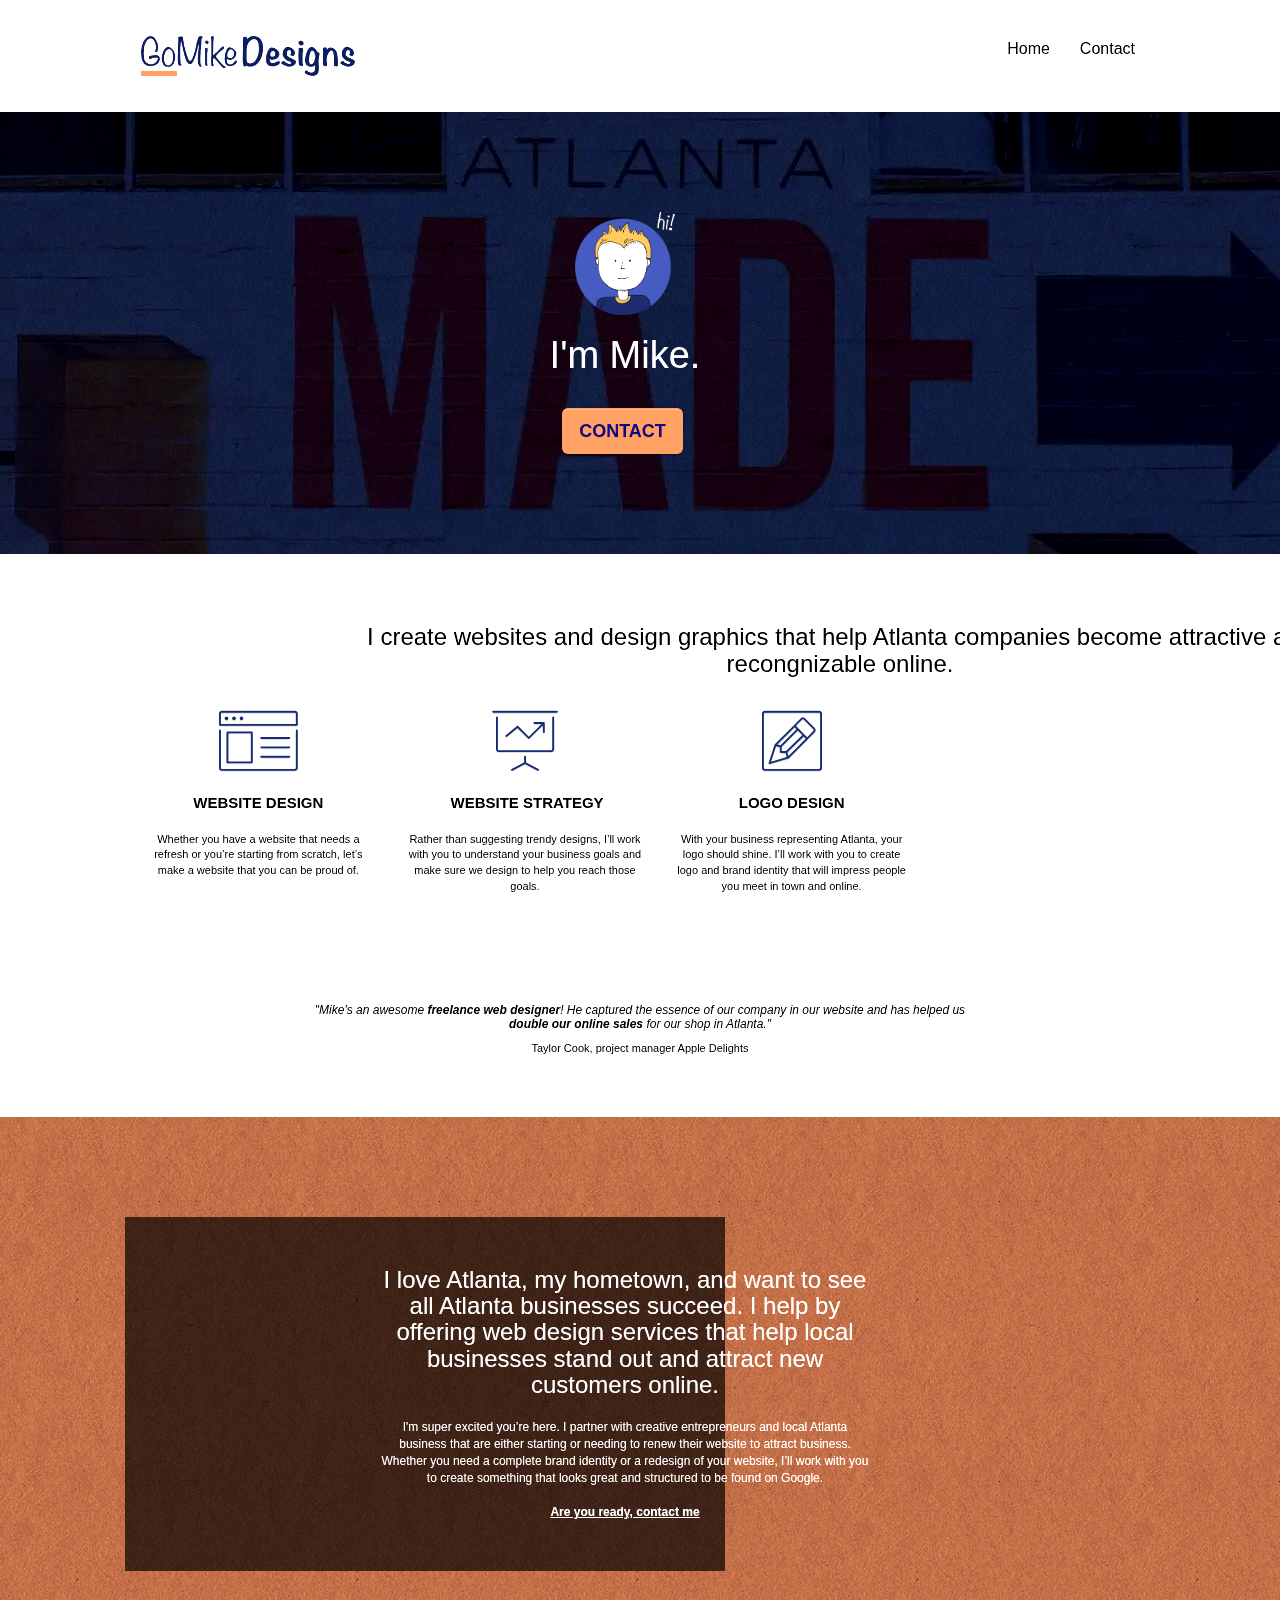
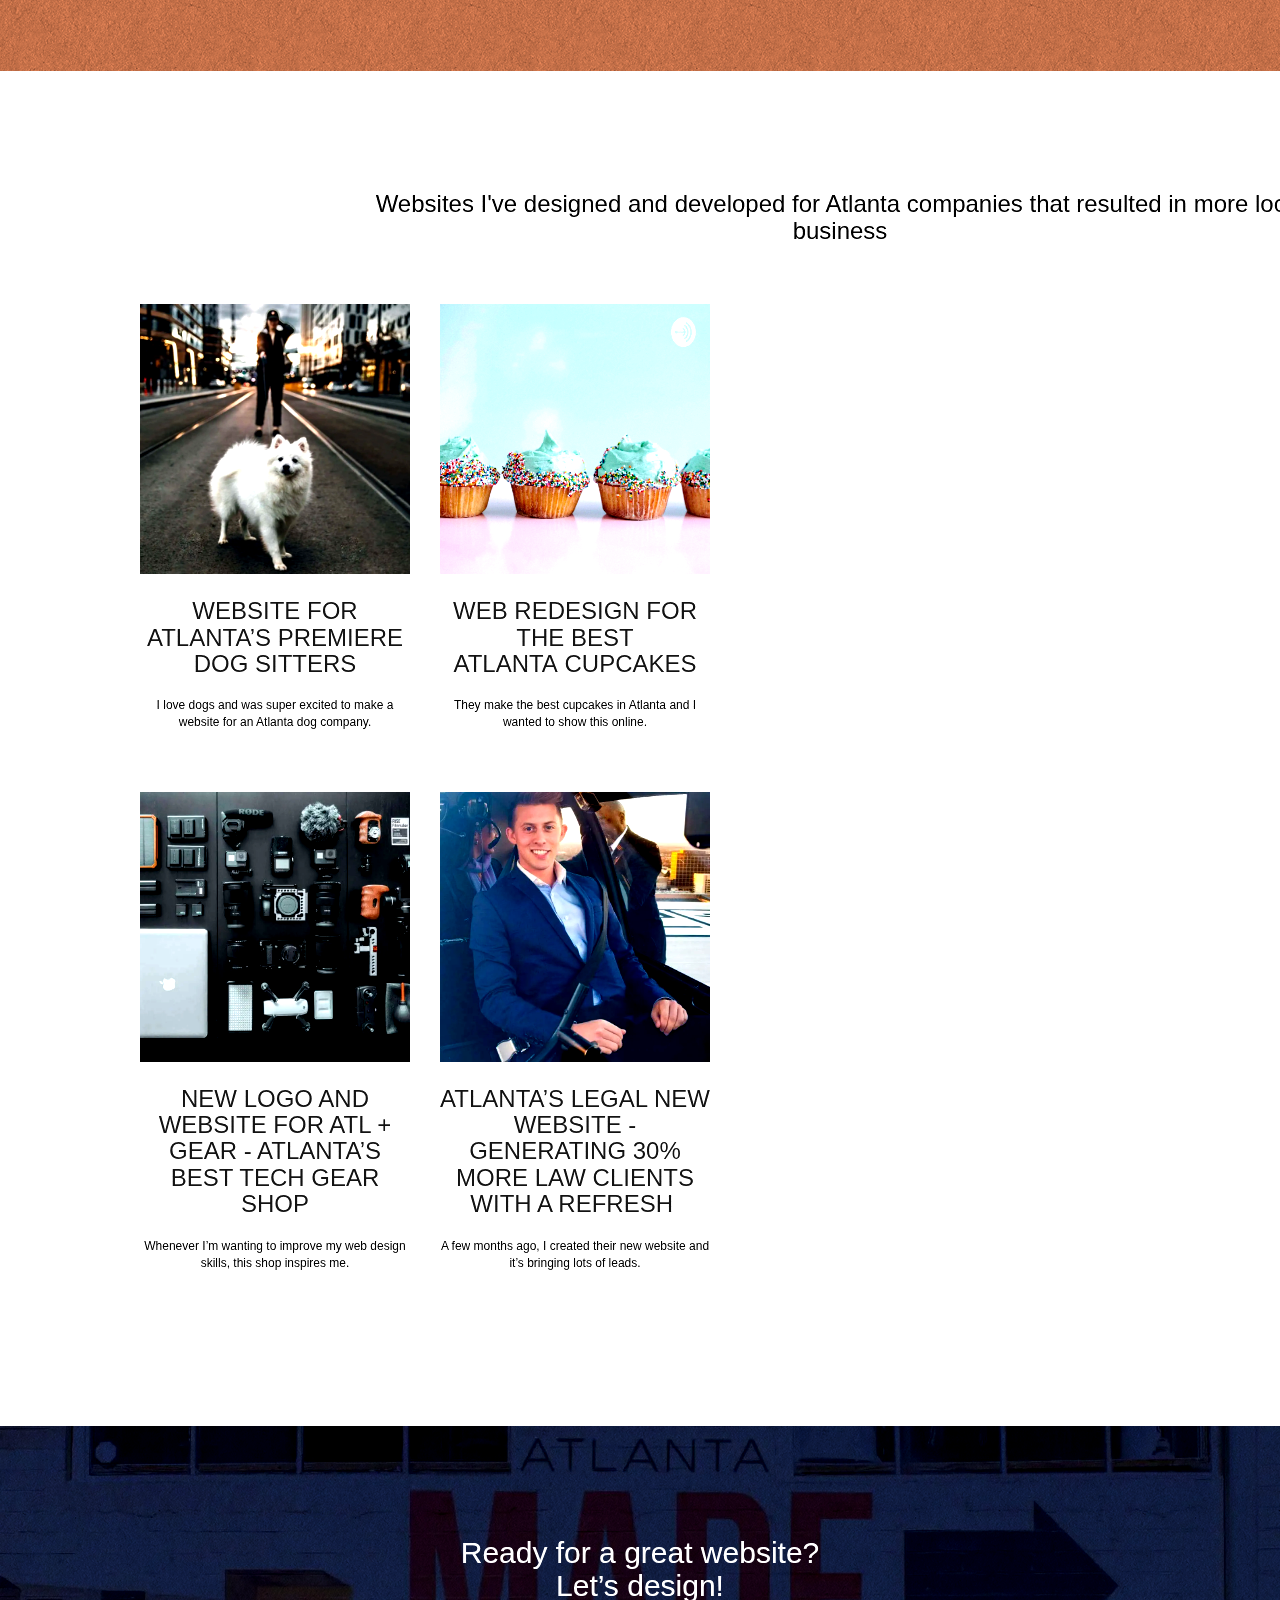
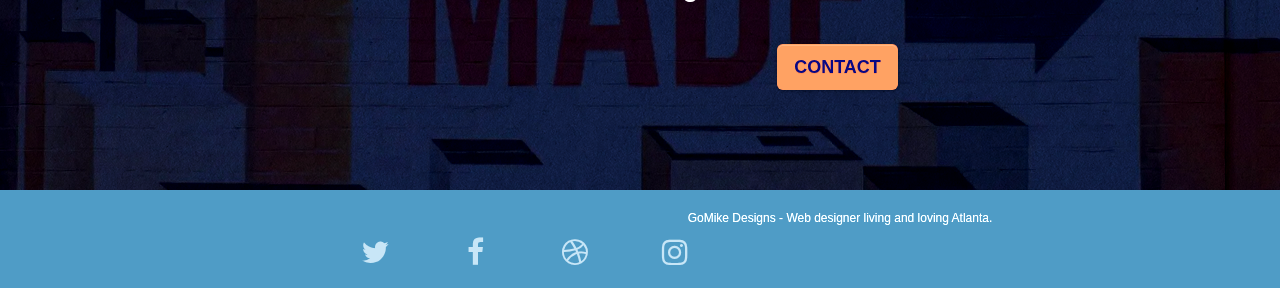
==== index.html @ 5084da19 "90%" ====
<!doctype html>
<html lang="en">
	<head>
		<meta charset="utf-8">
		<meta name="keywords" content="Mike Web Design">
		<meta name="description" content="I'm Harold and your should hire me to build your website">
		<meta name="viewport" content="width=device-width, initial-scale=1.0, viewport-fit=cover">
		<link rel="shortcut icon" type="image/png" href="favicon.jpg">
		
		<link rel="stylesheet" type="text/css" href="./css/bootstrap.css">
		<link rel="stylesheet" type="text/css" href="style.css">
		<link rel="stylesheet" type="text/css" href="./css/font-awesome.css">
		<link rel="stylesheet" type="text/css" href="./css/et-line.css">

    <title>Best websites and design graphics to help companies become attractive and recongnizable online</title>

    
<!-- Analytics -->
 
<!-- Analytics END -->
    
</head>
<body>
<!-- Main container -->
<div class="page-container">
	<main role="main" aria-label="main">
    
<!-- bloc-0 -->
<div class="bloc bgc-white l-bloc " id="bloc-0" role="navigation" aria-label="main-navigation">
	<div class="container bloc-sm">
		<nav class="navbar row">
			<div class="navbar-header">
					<div class="keywords" style="color:#cccccc;font-size:12px;filter: contrast(1.75);">web agency atlanta, web strategy, web design, logo, website, web, internet, logo design</div>
				<a class="navbar-brand" href="index.html"><img src="img/atlanta web design logo.webp" alt="logo, seo, google, website, internet, web design, design agency" height="40" /></a>
					<div class="keywords" style="color:#cccccc;font-size:12px; filter: contrast(1.75);">web agency atlanta, web strategy, web design, logo, website, web, internet, logo design</div>

				<button id="nav-toggle" type="button" class="ui-navbar-toggle navbar-toggle" data-toggle="collapse" data-target=".navbar-1" aria-label="side-bars-navigation" role="navigation">
					<span class="sr-only">Toggle navigation</span><span class="icon-bar"></span><span class="icon-bar"></span><span class="icon-bar"></span>
				</button>
			</div>
			<div class="collapse navbar-collapse navbar-1 special-dropdown-nav" role="navigation" aria-label="navigation">
				<ul class="site-navigation nav navbar-nav">
					<li>
						<a href="index.html">Home</a>
					</li>
					<li>
					</li>
					<li>
						<a href="page2.html">Contact</a>
					</li>
				</ul>
			</div>
		</nav>
	</div>
</div>
<!-- bloc-0 END -->

<!-- bloc-1-hero -->
<div class="bloc bgc-dark-slate-blue bg-atlanta-20made-20sign d-bloc bg-t-edge bloc-bg-texture texture-paper b-parallax" id="bloc-1-hero">
	<div class="container bloc-lg">
		<div class="row tight-width-whitespace">
			<div class="col-sm-12">
				<img src="img/atlanta web designer mike.webp" class="center-block image-resize-mode" width="100" alt="atlanta web designer mike,seo, google, website, internet, web design, design agency" />
				<h1 class="text-center hero-bloc-text tc-white ">
					I'm Mike.
				</h1>
				<div class="text-center">
					<a href="page2.html" class="btn btn-lg btn-clean btn-rd cta-hero btn-atomic-tangerine" id="cta-hero"><strong>Contact</strong></a>
				</div>
			</div>
		</div>
	</div>
</div>
<!-- bloc-1-hero END -->

<!-- bloc-2-services -->
<div class="bloc bgc-white l-bloc" id="bloc-2-services">
	<div class="container bloc-md">
		<div class="row">
			<div class="col-sm-12 text-center">
				<h2>I create websites and design graphics that help Atlanta companies become attractive and recongnizable online.</h2>
			</div>
		</div>
		<div class="row voffset-lg med-width-whitespace">
			<div class="col-sm-4">
				<div class="text-center">
					<span class="et-icon-browser sm-shadow icon-dark-slate-blue icons icon-lg"></span>
				</div>
				<h2 class="mg-md text-center service-header">
					Website Design
				</h2>
				<p class="text-center ">
					Whether you have a website that needs a refresh or you&rsquo;re starting from scratch, let&rsquo;s make a website that you can be proud of.
				</p>
			</div>
			<div class="col-sm-4">
				<div class="text-center">
					<span class="et-icon-presentation sm-shadow icon-dark-slate-blue icons icon-lg"></span>
				</div>
				<h2 class="mg-md text-center service-header">
					&nbsp;Website Strategy
				</h2>
				<p class="text-center ">
					Rather than suggesting trendy designs, I&rsquo;ll work with you to understand your business goals and make sure we design to help you reach those goals.<br>
				</p>
			</div>
			<div class="col-sm-4">
				<div class="text-center">
					<span class="et-icon-edit sm-shadow icon-dark-slate-blue icons icon-lg"></span>
				</div>
				<h2 class="mg-md text-center service-header">
					Logo Design
				</h2>
				<p class="text-center ">
					With your business representing Atlanta, your logo should shine. I&rsquo;ll work with you to create logo and brand identity that will impress people you meet in town and online.
				</p>
			</div>
		</div>
		<div class="row voffset-lg voffset">
			<div class="col-xs-12 col-md-8 col-md-offset-2 text-center">
				<h2><em>"Mike's an awesome <strong>freelance web designer</strong>! He captured the essence of our company in our website and has helped us <strong>double our online sales</strong> for our shop in Atlanta."</em></h2>
				<p>Taylor Cook, project manager Apple Delights</p>
				
			</div>
		</div>
	</div>
</div>
<!-- bloc-2-services END -->

<!-- bloc-3-what-i-do -->
<div class="bloc tc-white bgc-atomic-tangerine bloc-bg-texture texture-paper b-parallax bg-atlanta-20made-20sign-20orange d-bloc" id="bloc-3-what-i-do">
	<div class="container bloc-lg">
		<div class="row tight-width-whitespace black-background">
			<div class="col-sm-12">
				<h2 class="mg-md text-center tc-white">
					I love Atlanta, my hometown, and want to see all Atlanta businesses succeed. I help by offering web design services that help local businesses stand out and attract new customers online.<br>
				</h2>
				<p class="text-center white">
					I'm super excited you&rsquo;re here. I partner with creative entrepreneurs and local Atlanta business that are either starting or needing to renew their website to attract business. Whether you need a complete brand identity or a redesign of your website, I&rsquo;ll work with you to create something that looks great and structured to be found on Google.<br><br><a class="ltc-white bold-link" href="page2.html">Are you ready, contact me</a><br>
				</p>
			</div>
		</div>
	</div>
</div>
<!-- bloc-3-what-i-do END -->

<!-- bloc-4-portfolio -->
<div class="bloc bgc-white bg-lines-h2-bg bg-repeat l-bloc" id="bloc-4-portfolio">
	<div class="container bloc-lg">
		<div class="row">
			<div class="col-sm-12 text-center">
								<h2>Websites I've designed and developed for Atlanta companies that resulted in more local business</h2>

			</div>
		</div>
		<div class="row tight-width-whitespace portfolio-row">
			<div class="col-sm-6">
				<a href="#" data-lightbox="img/11.jpg" data-gallery-id="gallery-1" data-caption="Website for Atlanta's Premiere dog salon" data-frame="snapshot-lb"><img src="img/11.webp" class="img-responsive portfolio-thumb" alt="premiere Dog Sitters"/></a>
				<h3 class="mg-md text-center">
					Website for Atlanta&rsquo;s premiere Dog Sitters
				</h3>
				<p class="text-center">
					I love dogs and was super excited to make a website for an Atlanta dog company.
				</p>
			</div>
			<div class="col-sm-6">
				<a href="#" data-lightbox="img/2.jpg" data-gallery-id="gallery-1" data-caption="web redesign for the best cupcakes in Atlanta" data-frame="snapshot-lb"><img src="img/2.webp" class="img-responsive portfolio-thumb" alt="best cupcakes in Atlanta"/></a>
				<h3 class="mg-md text-center">
					Web redesign for the best Atlanta&nbsp;cupcakes
				</h3>
				<p class="text-center">
					They make the best cupcakes in Atlanta and I wanted to show this online.
				</p>
			</div>
		</div>
		<div class="row tight-width-whitespace portfolio-row">
			<div class="col-sm-6">
				<a href="#" data-lightbox="img/3.bmp" data-gallery-id="gallery-1" data-caption="New logo and website for Atlanta's best tech gear shop" data-frame="snapshot-lb"><img src="img/3.webp" class="img-responsive portfolio-thumb" alt="best tech gear shop" /></a>
				<h3 class="mg-md text-center">
					New logo and website for Atl + Gear - Atlanta&rsquo;s best tech gear shop
				</h3>
				<p class="text-center">
					Whenever I&rsquo;m wanting to improve my web design skills, this shop inspires me.
				</p>
			</div>
			<div class="col-sm-6">
				<a href="#" data-lightbox="img/4.bmp" data-gallery-id="gallery-1" data-caption="Atlanta's legal website generates 30% more clients after web redesign" data-frame="snapshot-lb"><img src="img/4.webp" class="img-responsive portfolio-thumb" alt="Atlanta's legal website" /></a>
				<h3 class="mg-md text-center">
					Atlanta&rsquo;s legal new website - Generating 30% more law clients with a refresh&nbsp;
				</h3>
				<p class="text-center">
					A few months ago, I created their new website and it&rsquo;s bringing lots of leads.
				</p>
			</div>
		</div>
	</div>
</div>
<!-- bloc-4-portfolio END -->

<!-- bloc-5-cta -->
<div class="bloc bgc-dark-slate-blue bg-atlanta-20made-20sign d-bloc bloc-bg-texture texture-paper" id="bloc-5-cta">
	<div class="container bloc-lg">
		<div class="row">
			<h2 class="mg-md text-center tc-white">
				Ready for a great website? <br>Let&rsquo;s design!
			</h2>
			<div class="col-sm-12 text-center" role="complementary" arial-label="contact">
				<a href="page2.html" class="btn btn-atomic-tangerine btn-clean btn-rd btn-lg cta-hero"><strong>Contact</strong></a>
			</div>
		</div>
	</div>
</div>
</main>
<!-- bloc-5-cta END -->

<!-- Footer - bloc-8 -->
<div class="bloc bgc-dark-slate-blue d-bloc" id="bloc-8">
	<div class="container bloc-sm">
		<div class="row" aria-label="footer Directories">
			<div class="col-sm-12">
				<p class="text-center white">
					GoMike Designs - Web designer living and loving Atlanta.<br>
				</p>
				<nav class="row row-no-gutters social" aria-label="social networking">
					<div class="col-sm-3">
						<div class="text-center">
							<a class="social" href="index.html"><span class="fa fa-twitter icon-md"></span></a>
						</div>
					</div>
					<div class="col-sm-3">
						<div class="text-center">
							<a class="social" href="index.html"><span class="fa fa-facebook icon-md"></span></a>
						</div>
					</div>
					<div class="col-sm-3">
						<div class="text-center">
							<a class="social" href="index.html"><span class="fa fa-dribbble icon-md"></span></a>
						</div>
					</div>
					<div class="col-sm-3">
						<div class="text-center">
							<a class="social" href="index.html"><span class="fa fa-instagram icon-md"></span></a>
						</div>
					</div>

					<div class="keywords" style="color:#364577;">web agency atlanta, web strategy, web design, logo, website, web, internet, logo design</div>

				</nav>
					
			</div>
		</div>
	</div>
</div>
<!-- Footer - bloc-8 END -->

</div>
<!-- Main container END -->
<script src=”http://ajax.googleapis.com/ajax/libs/jquery/1.9.1/jquery.min.js"></script>
<link rel="stylesheet" href="https://maxcdn.bootstrapcdn.com/bootstrap/3.3.7/css/bootstrap.min.css" integrity="sha384-BVYiiSIFeK1dGmJRAkycuHAHRg32OmUcww7on3RYdg4Va+PmSTsz/K68vbdEjh4u" crossorigin="anonymous">
<script src="./js/blocs.js"></script>
<script src="./js/jquery.touchSwipe.js"></script>
<script src="./js/gmaps.js"></script>   

</body>
</html>
---- style.css ----
body {
    margin: 0;
    padding: 0;
    background: #FFF;
    overflow-x: hidden;
    -webkit-font-smoothing: antialiased;
    -moz-osx-font-smoothing: grayscale;
}

a,
button {
    transition: all .3s ease-in-out;
    outline: none!important;
}

a:hover {
    text-decoration: none;
    cursor: pointer;
}

#page-loading-blocs-notifaction {
    position: fixed;
    top: 0;
    bottom: 0;
    width: 100%;
    z-index: 100000;
    background: #FFFFFF url("img/pageload-spinner.gif") no-repeat center center;
}

.keywords{
    display: none;
}

.links_footer li{
color: white;
}

.bloc {
    width: 100%;
    clear: both;
    background: 50% 50% no-repeat;
    padding: 0 50px;
    -webkit-background-size: cover;
    -moz-background-size: cover;
    -o-background-size: cover;
    background-size: cover;
    position: relative;
}

.bloc .container {
    padding-left: 0;
    padding-right: 0;
}

.bloc-lg {
    padding: 100px 50px;
}

.bloc-md {
    padding: 50px;
}

.bloc-sm {
    padding: 20px 50px;
}

.bg-center,
.bg-l-edge,
.bg-r-edge,
.bg-t-edge,
.bg-b-edge,
.bg-tl-edge,
.bg-bl-edge,
.bg-tr-edge,
.bg-br-edge,
.bg-repeat {
    -webkit-background-size: auto!important;
    -moz-background-size: auto!important;
    -o-background-size: auto!important;
    background-size: auto!important;
}

.bg-repeat {
    background: repeat;
}

.bg-t-edge {
    background: top no-repeat;
}

.bloc-bg-texture::before {
    content: "";
    background-size: 2px 2px;
    position: absolute;
    top: 0;
    bottom: 0;
    left: 0;
    right: 0;
}

.texture-paper::before {
    background: url("img/texture-paper.png");
    background-size: 280px 280px;
}

.b-parallax {
    background-attachment: fixed;
}

.d-bloc {
    color: white;
}

.d-bloc button:hover {
    color: rgba(255, 255, 255, .9);
}

.d-bloc .icon-round,
.d-bloc .icon-square,
.d-bloc .icon-rounded,
.d-bloc .icon-semi-rounded-a,
.d-bloc .icon-semi-rounded-b {
    border-color: rgba(255, 255, 255, .9);
}

.d-bloc .divider-h span {
    border-color: rgba(255, 255, 255, .2);
}



.d-bloc .a-btn,
.d-bloc .navbar a,
.d-bloc .navbar-brand,
.d-bloc a .icon-sm,
.d-bloc a .icon-md,
.d-bloc a .icon-lg,
.d-bloc a .icon-xl,
.d-bloc h1 a,
.d-bloc h2 a,
.d-bloc h3 a,
.d-bloc h4 a,
.d-bloc h5 a,
.d-bloc h6 a,
.d-bloc p a {
    color: rgba(255, 255, 255, .6);
}

.d-bloc .a-btn:hover,
.d-bloc .navbar a:hover,
.d-bloc .navbar-brand:hover,
.d-bloc a:hover .icon-sm,
.d-bloc a:hover .icon-md,
.d-bloc a:hover .icon-lg,
.d-bloc a:hover .icon-xl,
.d-bloc h1 a:hover,
.d-bloc h2 a:hover,
.d-bloc h3 a:hover,
.d-bloc h4 a:hover,
.d-bloc h5 a:hover,
.d-bloc h6 a:hover,
.d-bloc p a:hover {
    color: rgba(255, 255, 255, 1);
}

.d-bloc .navbar-toggle .icon-bar {
    background: rgba(255, 255, 255, 1);
}

.d-bloc .btn-wire,
.d-bloc .btn-wire:hover {
    color: rgba(255, 255, 255, 1);
    border-color: rgba(255, 255, 255, 1);
}

.d-bloc .panel {
    color: rgba(0, 0, 0, .5);
}

.d-bloc .panel button:hover {
    color: rgba(0, 0, 0, .7);
}

.d-bloc .panel icon {
    border-color: rgba(0, 0, 0, .7);
}

.d-bloc .panel .divider-h span {
    border-color: rgba(0, 0, 0, .1);
}

.d-bloc .panel .a-btn {
    color: rgba(0, 0, 0, .6);
}

.d-bloc .panel .a-btn:hover {
    color: rgba(0, 0, 0, 1);
}

.d-bloc .panel .btn-wire,
.d-bloc .panel .btn-wire:hover {
    color: rgba(0, 0, 0, .7);
    border-color: rgba(0, 0, 0, .3);
}

.d-bloc .panel,
.l-bloc {
    color: rgba(0, 0, 0, .5);
    filter: contrast(120%);
}

.d-bloc .panel button:hover,
.l-bloc button:hover {
    color: rgba(0, 0, 0, .7);
    filter: contrast(120%);
}

.l-bloc .icon-round,
.l-bloc .icon-square,
.l-bloc .icon-rounded,
.l-bloc .icon-semi-rounded-a,
.l-bloc .icon-semi-rounded-b {
    border-color: rgba(0, 0, 0, .7);
}

.d-bloc .panel .divider-h span,
.l-bloc .divider-h span {
    border-color: rgba(0, 0, 0, .1);
}

.d-bloc .panel .a-btn,
.l-bloc .a-btn,
.l-bloc .navbar a,
.l-bloc .navbar-brand,
.l-bloc a .icon-sm,
.l-bloc a .icon-md,
.l-bloc a .icon-lg,
.l-bloc a .icon-xl,
.l-bloc h1 a,
.l-bloc h2 a,
.l-bloc h3 a,
.l-bloc h4 a,
.l-bloc h5 a,
.l-bloc h6 a,
.l-bloc p a {
    color: rgba(0, 0, 0, .6);
}

.d-bloc .panel .a-btn:hover,
.l-bloc .a-btn:hover,
.l-bloc .navbar a:hover,
.l-bloc .navbar-brand:hover,
.l-bloc a:hover .icon-sm,
.l-bloc a:hover .icon-md,
.l-bloc a:hover .icon-lg,
.l-bloc a:hover .icon-xl,
.l-bloc h1 a:hover,
.l-bloc h2 a:hover,
.l-bloc h3 a:hover,
.l-bloc h4 a:hover,
.l-bloc h5 a:hover,
.l-bloc h6 a:hover,
.l-bloc p a:hover {
    color: rgba(0, 0, 0, 1);
}

.l-bloc .navbar-toggle .icon-bar {
    color: rgba(0, 0, 0, .6);
}

.d-bloc .panel .btn-wire,
.d-bloc .panel .btn-wire:hover,
.l-bloc .btn-wire,
.l-bloc .btn-wire:hover {
    color: rgba(0, 0, 0, .7);
    border-color: rgba(0, 0, 0, .3);
}

.voffset {
    margin-top: 30px;
}

.voffset-lg {
    margin-top: 80px;
}

.row-no-gutters {
    margin-right: 0;
    margin-left: 0;
}

.row.row-no-gutters > [class^="col-"],
.row.row-no-gutters > [class*=" col-"] {
    padding-right: 0;
    padding-left: 0;
}

#bloc-2-services p {
    font-size: 11px;
}

.navbar {
    margin-bottom: 0;
    z-index: 1;
}

.navbar-brand {
    height: auto;
    padding: 3px 15px;
    font-size: 25px;
    font-weight: normal;
    font-weight: 600;
    line-height: 44px;
}

.navbar-brand img {
    max-height: 200px;
    margin: 0 5px 0 0;
    display: inline;
}

.navbar-brand img[src$=svg] {
    min-width: 100px;
}

.nav-center .navbar-brand img {
    margin: 0;
}

.navbar .nav {
    padding-top: 2px;
    margin-right: -16px;
    float: right;
    z-index: 1;
}

.nav > li {
    float: left;
    margin-top: 4px;
    font-size: 16px;
}

.navbar-nav .open .dropdown-menu > li > a {
    text-align: inherit;
}

.nav > li a:hover,
.nav > li a:focus {
    background: transparent;
}

.navbar-toggle {
    margin: 10px 10px 0 0;
    border: 0px;
}

.navbar-toggle:hover {
    background: transparent!important;
}

.navbar-toggle .icon-bar {
    background-color: rgba(0, 0, 0, .5);
    width: 26px;
}

.nav-invert .navbar .nav {
    float: left;
}

.nav-invert .navbar-header,
.nav-invert .navbar-brand {
    float: right;
    position: relative;
    z-index: 2;
}

#name {
    margin: 10px;
    width: 15rem;
}
#email{
    margin: 10px;
    width: 15rem;
}
#form-group{
    margin: 10px;
    width: 15rem;
}

@media (min-width: 768px) {
    .site-navigation {
        position: absolute;
        top: 50%;
        right: 20px;
        transform: translate(0, -50%);
        -webkit-transform: translateY(-50%);
    }
    .nav > li .dropdown-menu a,
    .nav > li .dropdown-menu a:hover {
        color: #484848;
    }
    .nav-invert .site-navigation {
        left: 0;
        right: 0;
    }
    .nav-center {
        text-align: center;
    }
    .nav-center .navbar-header {
        width: 100%;
    }
    .nav-center .navbar-header,
    .nav-center .navbar-brand,
    .nav-center .nav > li {
        float: none;
        display: inline-block;
    }
    .nav-center .site-navigation {
        position: relative;
        width: 100%;
        right: 0;
        margin-right: 0px;
        margin-top: 20px;
    }
    .nav-center.mini-nav .navbar-toggle {
        float: none;
        margin: 10px auto 0;
    }
}

.nav > li > .dropdown a {
    background: none!important;
    display: block;
    padding: 14px 15px;
}

nav .caret {
    margin: 0 5px;
}

.dropdown-menu .dropdown-menu {
    top: -8px;
    left: 100%;
}

.dropdown-menu .dropmenu-flow-right {
    top: 100%;
    left: 0;
    margin-left: -1px;
    border-top-left-radius: 0;
    border-top-right-radius: 0;
}

.dropdown-menu .dropdown span {
    border: 4px solid black;
    border-top-color: transparent;
    border-right-color: transparent;
    border-bottom-color: transparent;
    margin: 6px -5px 0 0!important;
    float: right;
}

.mg-md {
    margin-top: 10px;
    margin-bottom: 20px;
}

.mg-lg {
    margin-top: 10px;
    margin-bottom: 40px;
}

.btn {
    margin: 0 5px 5px 0;
}

.btn.pull-right {
    margin: 0 0 5px 5px;
}

.btn-d,
.btn-d:hover,
.btn-d:focus {
    color: #FFF;
    background: rgba(0, 0, 0, .3);
}

button {
    outline: none!important;
}

.btn-rd {
    border-radius: 40px;
}

.btn-clean {
    border: 1px solid rgba(0, 0, 0, .08);
    border-bottom-color: rgba(0, 0, 0, .1);
    text-shadow: 0 1px 0 rgba(0, 0, 1, .1);
    box-shadow: 0 1px 3px rgba(0, 0, 1, .25), inset 0 1px 0 0 rgba(255, 255, 255, .15);
}

.icon-md {
    font-size: 30px!important;
}

.icon-lg {
    font-size: 60px!important;
}

.sm-shadow {
    text-shadow: 0 1px 2px rgba(0, 0, 0, .3);
}

.panel-sq,
.panel-sq .panel-heading,
.panel-sq .panel-footer {
    border-radius: 0;
}

.panel-rd {
    border-radius: 30px;
}

.panel-rd .panel-heading {
    border-radius: 29px 29px 0 0;
}

.panel-rd .panel-footer {
    border-radius: 0 0 29px 29px;
}

.form-control {
    border-color: rgba(0, 0, 0, .1);
    box-shadow: none;
}

.scrollToTop {
    width: 40px;
    height: 40px;
    position: fixed;
    bottom: 20px;
    right: 20px;
    opacity: 0;
    z-index: 500;
    transition: all .3s ease-in-out;
}

.scrollToTop span {
    margin-top: 6px;
}

.showScrollTop {
    font-size: 14px;
    opacity: 1;
}

a[data-lightbox] {
    position: relative;
    display: block;
    text-align: center;
}

a[data-lightbox]:hover::before {
    content: "+";
    font-family: "HelveticaNeue-Light", "Helvetica Neue Light", "Helvetica Neue", Helvetica, Arial;
    font-size: 32px;
    width: 50px;
    height: 50px;
    margin-left: -25px;
    border-radius: 50%;
    background: rgba(0, 0, 0, .6);
    color: #FFF;
    font-weight: 100;
    z-index: 1;
    position: absolute;
    top: 50%;
    transform: translateY(-50%);
    -webkit-transform: translateY(-50%);
}

a[data-lightbox]:hover img {
    opacity: 0.6;
    -webkit-animation-fill-mode: none;
    animation-fill-mode: none;
}

#lightbox-modal {
    display: flex;
    align-items: center;
}

#lightbox-modal .modal-dialog {
    width: 90%;
    max-width: 900px;
    margin: 0 auto 0;
}

#lightbox-modal .modal-dialog img {
    max-height: 90vh;
    margin: 0 auto;
}

.lightbox-caption {
    padding: 20px;
    color: #FFF;
    background: rgba(0, 0, 0, .5);
    position: absolute;
    left: 15px;
    right: 15px;
    bottom: 5px;
}

.close-lightbox {
    color: #FFF;
    font-size: 30px;
    position: absolute;
    top: 20px;
    right: 20px;
    z-index: 20;
    background: rgba(0, 0, 0, .5);
    border: none;
    line-height: 30px;
    padding: 0 9px 5px;
    opacity: 0.3;
}

.close-lightbox:hover,
.next-lightbox:hover,
.prev-lightbox:hover {
    opacity: 1.0;
    color: #FFF;
}

.next-lightbox,
.prev-lightbox {
    font-size: 20px;
    color: rgba(255, 255, 255, .9);
    background: rgba(0, 0, 0, .5);
    transition: all .2s ease-in-out;
    position: absolute;
    top: 45%;
    z-index: 1;
    opacity: 0.4;
}

.next-lightbox {
    padding: 6px 8px 1px 13px;
    right: 25px;
}

.prev-lightbox {
    padding: 6px 13px 1px 10px;
    left: 25px;
}

.snapshot-lb .modal-body {
    padding-bottom: 45px;
}

.snapshot-lb .lightbox-caption {
    padding: 0;
    color: rgba(0, 0, 0, .5);
    background: none;
}

h1,
h2,
h3,
h4,
h5,
h6,
p,
label,
.btn,
a {
    font-family: "helvetica";
    font-weight: 400;
    color: #0c0c0c!important;
    filter: contrast(120%);
}
.col-sm-12 h2{
    font-size: 24px;
}


.col-sm-12{
    margin-left: 200px;
}


.container {
    max-width: 1000px;
}

.hero-bloc-text {
    font-size: 38px;
}

.hero-bloc-text-sub {
    font-size: 36px;
    color: white;
}

.statement-bloc-text {
    line-height: 26px;
    font-style: italic;
    font-size: 20px;
    text-align: center;
    font-weight: lighter;
    max-width: 520px;
    margin: auto auto auto auto;
}

p {
    font-size: 12px;
}

.tight-width-whitespace {
    max-width: 600px;
    margin: auto auto auto auto;
}

.h1 {
    font-size: 20px;
    font-family: "Open Sans";
}


.cta-hero {
    margin-top: 22px;
    color: #FFFFFF!important;
    text-transform: uppercase;
    padding: 12px 28px 12px 28px;
    font-size: 1.0em;
    font-weight: 700;
    filter: contrast(1.75);
}

.social {
    max-width: 400px;
    margin: auto auto auto auto;
}

h2 {
    font-size: 22px;
    line-height: 1.4em;
}

h3 {
    font-size: 15px;
    text-transform: uppercase;
    font-weight: 700;
    color: #333333!important;
}

.med-width-whitespace {
    max-width: 800px;
    margin: auto auto auto auto;
    box-shadow: 0px 0px 0px #000000;
}

h1 {
    color: white!important;
}

h4 {
    color: #333333!important;
}

.icons {
    margin-bottom: 14px;
    margin-top: 24px;
}

.white {
    color: #FFFFFF!important;
}

.portfolio-thumb {
    margin-bottom: 24px;
}

.portfolio-row {
    margin-bottom: 44px;
    margin-top: 50px;
}

.avatar {
    box-shadow: 0px 4px 9px rgba(0, 0, 0, 0.3);
}

.black-background {
    background-color: rgba(35, 31, 32, 0.7);
    padding: 40px 40px 40px 40px;
}

.bold-link {
    font-weight: 900;
    text-decoration: underline!important;
}

.service-header {
    font-size: 15px;
    font-weight: 700;
    text-transform: uppercase;
}

.bgc-white {
    background-color: hsl(0, 0%, 100%);
    filter: contrast(120%);
}

.bgc-dark-slate-blue {
    background-color: #5797BA;
    filter: contrast(120%);
}

.bgc-atomic-tangerine {
    background-color: #F3976C;
    filter: contrast(120%);
}

.tc-white {
    color: white!important;
    filter: contrast(120%);
}

.btn-atomic-tangerine {
    background: #F3976C;
    color: #2c2d82!important;
    filter: contrast(120%);
}

.btn-atomic-tangerine:hover {
    background: #c27956!important;
    filter: contrast(120%);
}

.ltc-white {
    color: #FFFFFF!important;
    filter: contrast(120%);
}

.ltc-white:hover {
    color: #cccccc!important;
    filter: contrast(120%);
}

.ltc-atomic-tangerine {
    color: #2c2d82!important;
    filter: contrast(120%);
}

.ltc-atomic-tangerine:hover {
    color: #2c2d82!important;
    filter: contrast(120%);
}

.icon-dark-slate-blue {
    color: #364577!important;
    border-color: #364577!important;
    filter: contrast(120%);
}

.bg-dots-bg {
    background-image: url("img/dots-bg.png");
}
.col-xs-12 h2{
    font-size: 12px;
}

.bg-lines-h2-bg {
    background-image: url("img/lines-h2-bg.png");
}

.bg-atlanta-20made-20sign {
    background-image: url("img/atlanta\ made\ sign-min.webp");
    
}

.bg-atlanta-20made-20sign-20orange {
    background-image: url("img/atlanta\ made\ sign\ orange-min.webp");
}

@media (max-width: 1024px) {
    .bloc {
        padding-left: 20px;
        padding-right: 20px;
    }
    .bloc.full-width-bloc,
    .bloc-tile-2.full-width-bloc .container,
    .bloc-tile-3.full-width-bloc .container,
    .bloc-tile-4.full-width-bloc .container {
        padding-left: 0;
        padding-right: 0;
    }
}

@media (max-width: 992px) and (min-width: 768px) {
    .navbar .nav {
        max-width: 80%
    }
    .nav-center.navbar .nav {
        max-width: 100%
    }
}

@media only screen and (min-width: 768px) and (max-width: 1024px) and (orientation: landscape) {
    .b-parallax {
        background-attachment: scroll;
    }
}

@media only screen and (min-width: 1024px) and (max-width: 1366px) and (-webkit-min-device-pixel-ratio: 1.5) {
    .b-parallax {
        background-attachment: scroll;
    }
}

@media (max-width: 991px) {
    .container {
        width: 100%;
    }
    .b-parallax {
        background-attachment: scroll;
    }
    .page-container,
    #hero-bloc {
        overflow-x: hidden;
        position: relative;
    }
    
    .bloc-group,
    .bloc-group .bloc {
        display: block;
        width: 100%;
    }
    .bloc-fill-screen .fill-bloc-top-edge,
    .bloc-fill-screen .fill-bloc-bottom-edge {
        padding: 0 20px;
    }
}

@media (max-width: 767px) {
    .page-container {
        overflow-x: hidden;
        position: relative;
    }
    h1,
    h2,
    h3,
    h4,
    h5,
    h6,
    p,
    #disqus_thread {
        padding-left: 10px!important;
        padding-right: 10px!important;
    }
    .b-parallax {
        background-attachment: scroll;
    }
    .navbar .nav {
        padding-top: 0;
        border-top: 1px solid rgba(0, 0, 0, .2);
        float: none!important;
    }
    .navbar.row {
        margin-left: 0;
        margin-right: 0;
    }
    .site-navigation {
        position: inherit;
        transform: none;
        -webkit-transform: none;
        -ms-transform: none;
    }
    .nav > li {
        margin-top: 0;
        border-bottom: 1px solid rgba(0, 0, 0, .1);
        background: rgba(0, 0, 0, .05);
        text-align: left;
        padding-left: 15px;
        width: 100%;
    }
    .nav > li:hover {
        background: rgba(0, 0, 0, .08);
    }
    .dropdown .dropdown a .caret {
        float: none;
        margin: 5px 0 0 10px!important;
        border: 4px solid black;
        border-bottom-color: transparent;
        border-right-color: transparent;
        border-left-color: transparent;
    }
    #hero-bloc .navbar .nav {
        background: rgba(0, 0, 0, .8);
    }
    #hero-bloc .navbar .nav a {
        color: rgba(255, 255, 255, .6);
    }
    .hero {
        padding: 50px 0;
    }
    .hero-nav {
        left: -1px;
        right: -1px;
    }
    .navbar-collapse {
        padding: 0;
        overflow-x: hidden;
        -webkit-box-shadow: none;
        box-shadow: none;
    }
    .navbar-brand img {
        max-height: 40px;
        width: auto;
    }
    .nav-invert .navbar-header {
        float: none;
        width: 100%;
    }
    .nav-invert .navbar-toggle {
        float: left;
        margin-left: 10px;
    }
    .bloc {
        padding-left: 0;
        padding-right: 0;
        filter: contrast(120%);
    }
    .bloc-xxl,
    .bloc-xl,
    .bloc-lg {
        padding: 40px 0;
    }
    .bloc-sm,
    .bloc-md {
        padding-left: 0;
        padding-right: 0;
    }
    .bloc-tile-2 .container,
    .bloc-tile-3 .container,
    .bloc-tile-4 .container,
    .bloc-fill-screen .fill-bloc-top-edge,
    .bloc-fill-screen .fill-bloc-bottom-edge {
        padding-left: 0;
        padding-right: 0;
    }
    .a-block {
        padding: 0 10px;
    }
    .btn-dwn {
        display: none;
    }
    .voffset {
        margin-top: 5px;
    }
    .voffset-md {
        margin-top: 20px;
    }
    .voffset-lg {
        margin-top: 30px;
    }
    form {
        padding: 5px;
    }
    .close-lightbox {
        display: inline-block;
    }
    .blocsapp-device-iphone5 {
        background-size: 216px 425px;
        padding-top: 60px;
        width: 216px;
        height: 425px;
    }
    .blocsapp-device-iphone5 img {
        width: 180px;
        height: 320px;
    }
}

@media (max-width: 400px) {
    .bloc {
        padding-left: 0;
        padding-right: 0;
    }
}

@media (max-width: 767px) {
    .bloc-mob-center-text {
        text-align: center;
    }
}
---- css/et-line.css ----
@font-face {
    font-family: et-line;
    src: url(../fonts/et-line.eot);
    src: url(../fonts/et-line.eot?#iefix) format('embedded-opentype'), url(../fonts/et-line.woff) format('woff'), url(../fonts/et-line.ttf) format('truetype'), url(../fonts/et-line.svg#et-line) format('svg');
    font-weight: 400;
    font-style: normal
}

.et-icon-adjustments,
.et-icon-alarmclock,
.et-icon-anchor,
.et-icon-aperture,
.et-icon-attachment,
.et-icon-bargraph,
.et-icon-basket,
.et-icon-beaker,
.et-icon-bike,
.et-icon-book-open,
.et-icon-briefcase,
.et-icon-browser,
.et-icon-calendar,
.et-icon-camera,
.et-icon-caution,
.et-icon-chat,
.et-icon-circle-compass,
.et-icon-clipboard,
.et-icon-clock,
.et-icon-cloud,
.et-icon-compass,
.et-icon-desktop,
.et-icon-dial,
.et-icon-document,
.et-icon-documents,
.et-icon-download,
.et-icon-dribbble,
.et-icon-edit,
.et-icon-envelope,
.et-icon-expand,
.et-icon-facebook,
.et-icon-flag,
.et-icon-focus,
.et-icon-gears,
.et-icon-genius,
.et-icon-gift,
.et-icon-global,
.et-icon-globe,
.et-icon-googleplus,
.et-icon-grid,
.et-icon-happy,
.et-icon-hazardous,
.et-icon-heart,
.et-icon-hotairballoon,
.et-icon-hourglass,
.et-icon-key,
.et-icon-laptop,
.et-icon-layers,
.et-icon-lifesaver,
.et-icon-lightbulb,
.et-icon-linegraph,
.et-icon-linkedin,
.et-icon-lock,
.et-icon-magnifying-glass,
.et-icon-map,
.et-icon-map-pin,
.et-icon-megaphone,
.et-icon-mic,
.et-icon-mobile,
.et-icon-newspaper,
.et-icon-notebook,
.et-icon-paintbrush,
.et-icon-paperclip,
.et-icon-pencil,
.et-icon-phone,
.et-icon-picture,
.et-icon-pictures,
.et-icon-piechart,
.et-icon-presentation,
.et-icon-pricetags,
.et-icon-printer,
.et-icon-profile-female,
.et-icon-profile-male,
.et-icon-puzzle,
.et-icon-quote,
.et-icon-recycle,
.et-icon-refresh,
.et-icon-ribbon,
.et-icon-rss,
.et-icon-sad,
.et-icon-scissors,
.et-icon-scope,
.et-icon-search,
.et-icon-shield,
.et-icon-speedometer,
.et-icon-strategy,
.et-icon-streetsign,
.et-icon-tablet,
.et-icon-target,
.et-icon-telescope,
.et-icon-toolbox,
.et-icon-tools,
.et-icon-tools-2,
.et-icon-trophy,
.et-icon-tumblr,
.et-icon-twitter,
.et-icon-upload,
.et-icon-video,
.et-icon-wallet,
.et-icon-wine {
    font-family: et-line;
    speak: none;
    font-style: normal;
    font-weight: 400;
    font-variant: normal;
    text-transform: none;
    line-height: 1;
    -webkit-font-smoothing: antialiased;
    -moz-osx-font-smoothing: grayscale;
    display: inline-block
}

.et-icon-mobile:before {
    content: "\e000"
}

.et-icon-laptop:before {
    content: "\e001"
}

.et-icon-desktop:before {
    content: "\e002"
}

.et-icon-tablet:before {
    content: "\e003"
}

.et-icon-phone:before {
    content: "\e004"
}

.et-icon-document:before {
    content: "\e005"
}

.et-icon-documents:before {
    content: "\e006"
}

.et-icon-search:before {
    content: "\e007"
}

.et-icon-clipboard:before {
    content: "\e008"
}

.et-icon-newspaper:before {
    content: "\e009"
}

.et-icon-notebook:before {
    content: "\e00a"
}

.et-icon-book-open:before {
    content: "\e00b"
}

.et-icon-browser:before {
    content: "\e00c"
}

.et-icon-calendar:before {
    content: "\e00d"
}

.et-icon-presentation:before {
    content: "\e00e"
}

.et-icon-picture:before {
    content: "\e00f"
}

.et-icon-pictures:before {
    content: "\e010"
}

.et-icon-video:before {
    content: "\e011"
}

.et-icon-camera:before {
    content: "\e012"
}

.et-icon-printer:before {
    content: "\e013"
}

.et-icon-toolbox:before {
    content: "\e014"
}

.et-icon-briefcase:before {
    content: "\e015"
}

.et-icon-wallet:before {
    content: "\e016"
}

.et-icon-gift:before {
    content: "\e017"
}

.et-icon-bargraph:before {
    content: "\e018"
}

.et-icon-grid:before {
    content: "\e019"
}

.et-icon-expand:before {
    content: "\e01a"
}

.et-icon-focus:before {
    content: "\e01b"
}

.et-icon-edit:before {
    content: "\e01c"
}

.et-icon-adjustments:before {
    content: "\e01d"
}

.et-icon-ribbon:before {
    content: "\e01e"
}

.et-icon-hourglass:before {
    content: "\e01f"
}

.et-icon-lock:before {
    content: "\e020"
}

.et-icon-megaphone:before {
    content: "\e021"
}

.et-icon-shield:before {
    content: "\e022"
}

.et-icon-trophy:before {
    content: "\e023"
}

.et-icon-flag:before {
    content: "\e024"
}

.et-icon-map:before {
    content: "\e025"
}

.et-icon-puzzle:before {
    content: "\e026"
}

.et-icon-basket:before {
    content: "\e027"
}

.et-icon-envelope:before {
    content: "\e028"
}

.et-icon-streetsign:before {
    content: "\e029"
}

.et-icon-telescope:before {
    content: "\e02a"
}

.et-icon-gears:before {
    content: "\e02b"
}

.et-icon-key:before {
    content: "\e02c"
}

.et-icon-paperclip:before {
    content: "\e02d"
}

.et-icon-attachment:before {
    content: "\e02e"
}

.et-icon-pricetags:before {
    content: "\e02f"
}

.et-icon-lightbulb:before {
    content: "\e030"
}

.et-icon-layers:before {
    content: "\e031"
}

.et-icon-pencil:before {
    content: "\e032"
}

.et-icon-tools:before {
    content: "\e033"
}

.et-icon-tools-2:before {
    content: "\e034"
}

.et-icon-scissors:before {
    content: "\e035"
}

.et-icon-paintbrush:before {
    content: "\e036"
}

.et-icon-magnifying-glass:before {
    content: "\e037"
}

.et-icon-circle-compass:before {
    content: "\e038"
}

.et-icon-linegraph:before {
    content: "\e039"
}

.et-icon-mic:before {
    content: "\e03a"
}

.et-icon-strategy:before {
    content: "\e03b"
}

.et-icon-beaker:before {
    content: "\e03c"
}

.et-icon-caution:before {
    content: "\e03d"
}

.et-icon-recycle:before {
    content: "\e03e"
}

.et-icon-anchor:before {
    content: "\e03f"
}

.et-icon-profile-male:before {
    content: "\e040"
}

.et-icon-profile-female:before {
    content: "\e041"
}

.et-icon-bike:before {
    content: "\e042"
}

.et-icon-wine:before {
    content: "\e043"
}

.et-icon-hotairballoon:before {
    content: "\e044"
}

.et-icon-globe:before {
    content: "\e045"
}

.et-icon-genius:before {
    content: "\e046"
}

.et-icon-map-pin:before {
    content: "\e047"
}

.et-icon-dial:before {
    content: "\e048"
}

.et-icon-chat:before {
    content: "\e049"
}

.et-icon-heart:before {
    content: "\e04a"
}

.et-icon-cloud:before {
    content: "\e04b"
}

.et-icon-upload:before {
    content: "\e04c"
}

.et-icon-download:before {
    content: "\e04d"
}

.et-icon-target:before {
    content: "\e04e"
}

.et-icon-hazardous:before {
    content: "\e04f"
}

.et-icon-piechart:before {
    content: "\e050"
}

.et-icon-speedometer:before {
    content: "\e051"
}

.et-icon-global:before {
    content: "\e052"
}

.et-icon-compass:before {
    content: "\e053"
}

.et-icon-lifesaver:before {
    content: "\e054"
}

.et-icon-clock:before {
    content: "\e055"
}

.et-icon-aperture:before {
    content: "\e056"
}

.et-icon-quote:before {
    content: "\e057"
}

.et-icon-scope:before {
    content: "\e058"
}

.et-icon-alarmclock:before {
    content: "\e059"
}

.et-icon-refresh:before {
    content: "\e05a"
}

.et-icon-happy:before {
    content: "\e05b"
}

.et-icon-sad:before {
    content: "\e05c"
}

.et-icon-facebook:before {
    content: "\e05d"
}

.et-icon-twitter:before {
    content: "\e05e"
}

.et-icon-googleplus:before {
    content: "\e05f"
}

.et-icon-rss:before {
    content: "\e060"
}

.et-icon-tumblr:before {
    content: "\e061"
}

.et-icon-linkedin:before {
    content: "\e062"
}

.et-icon-dribbble:before {
    content: "\e063"
}
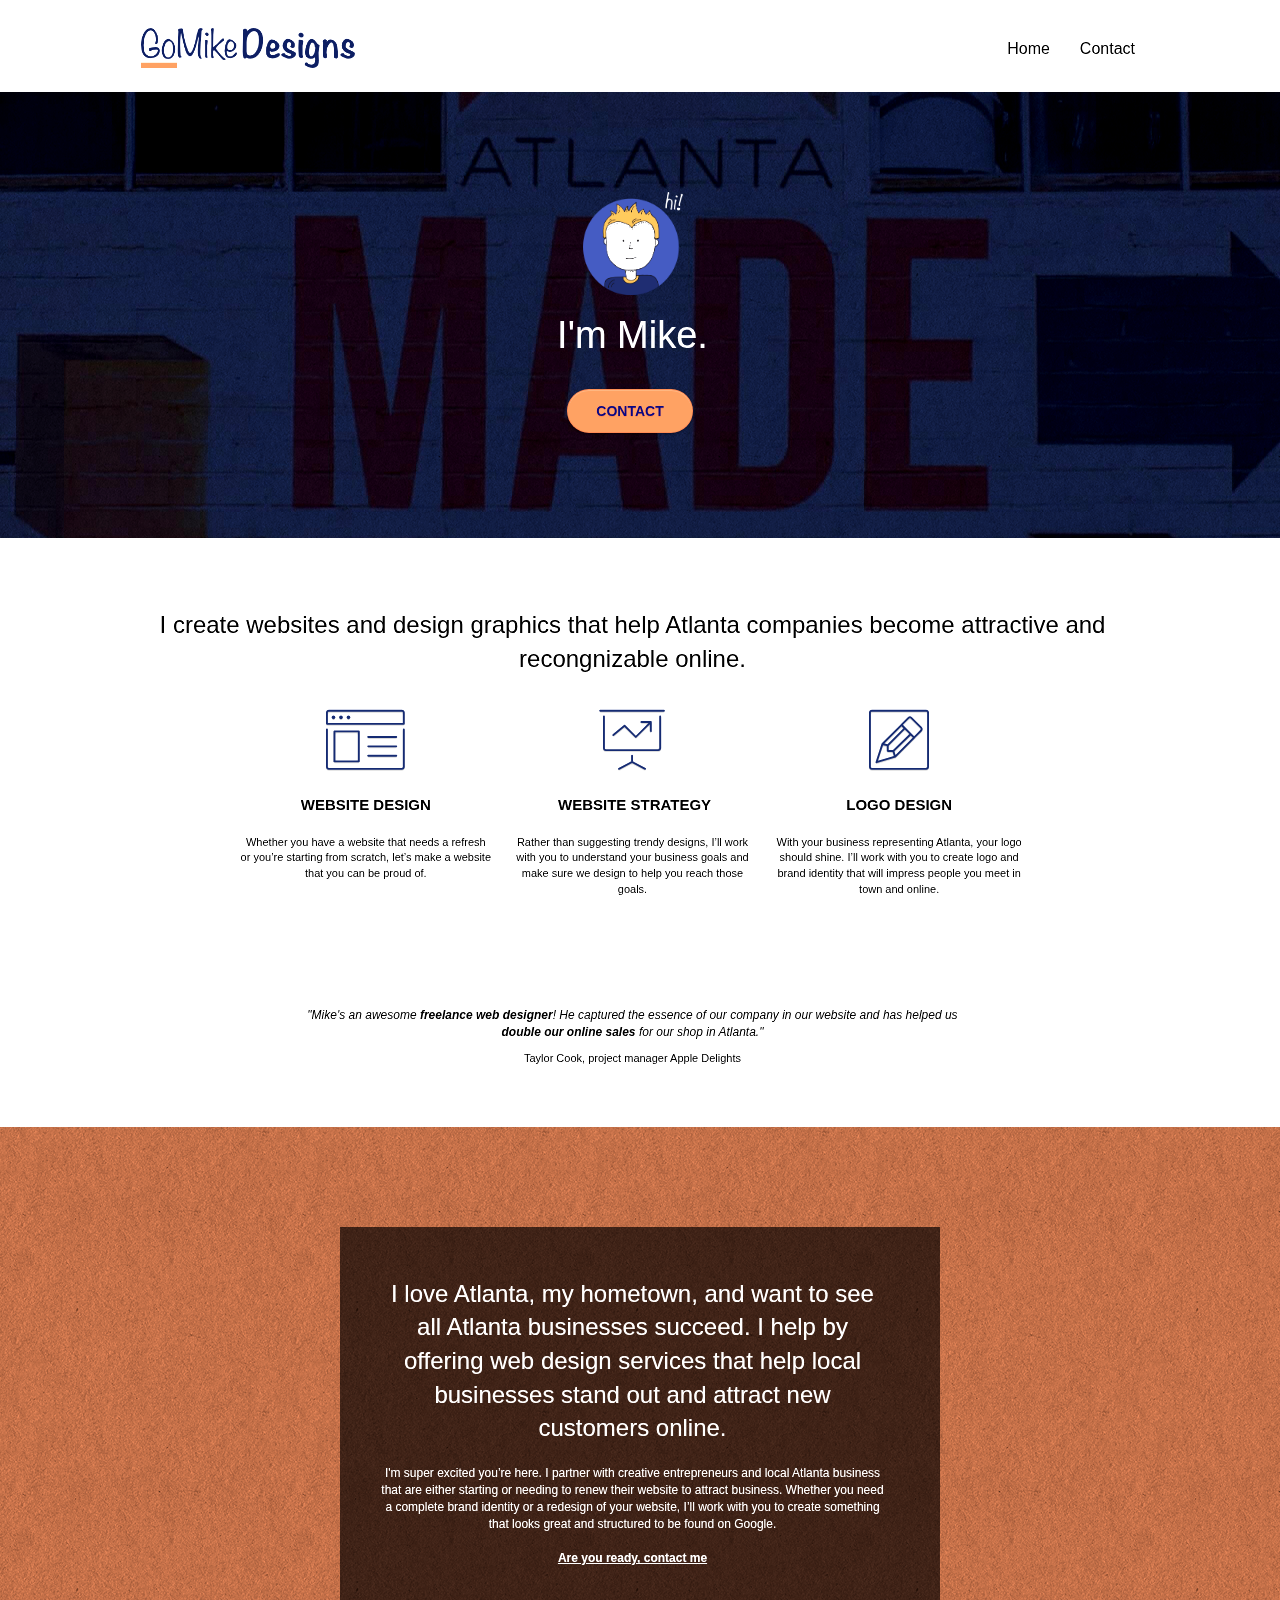
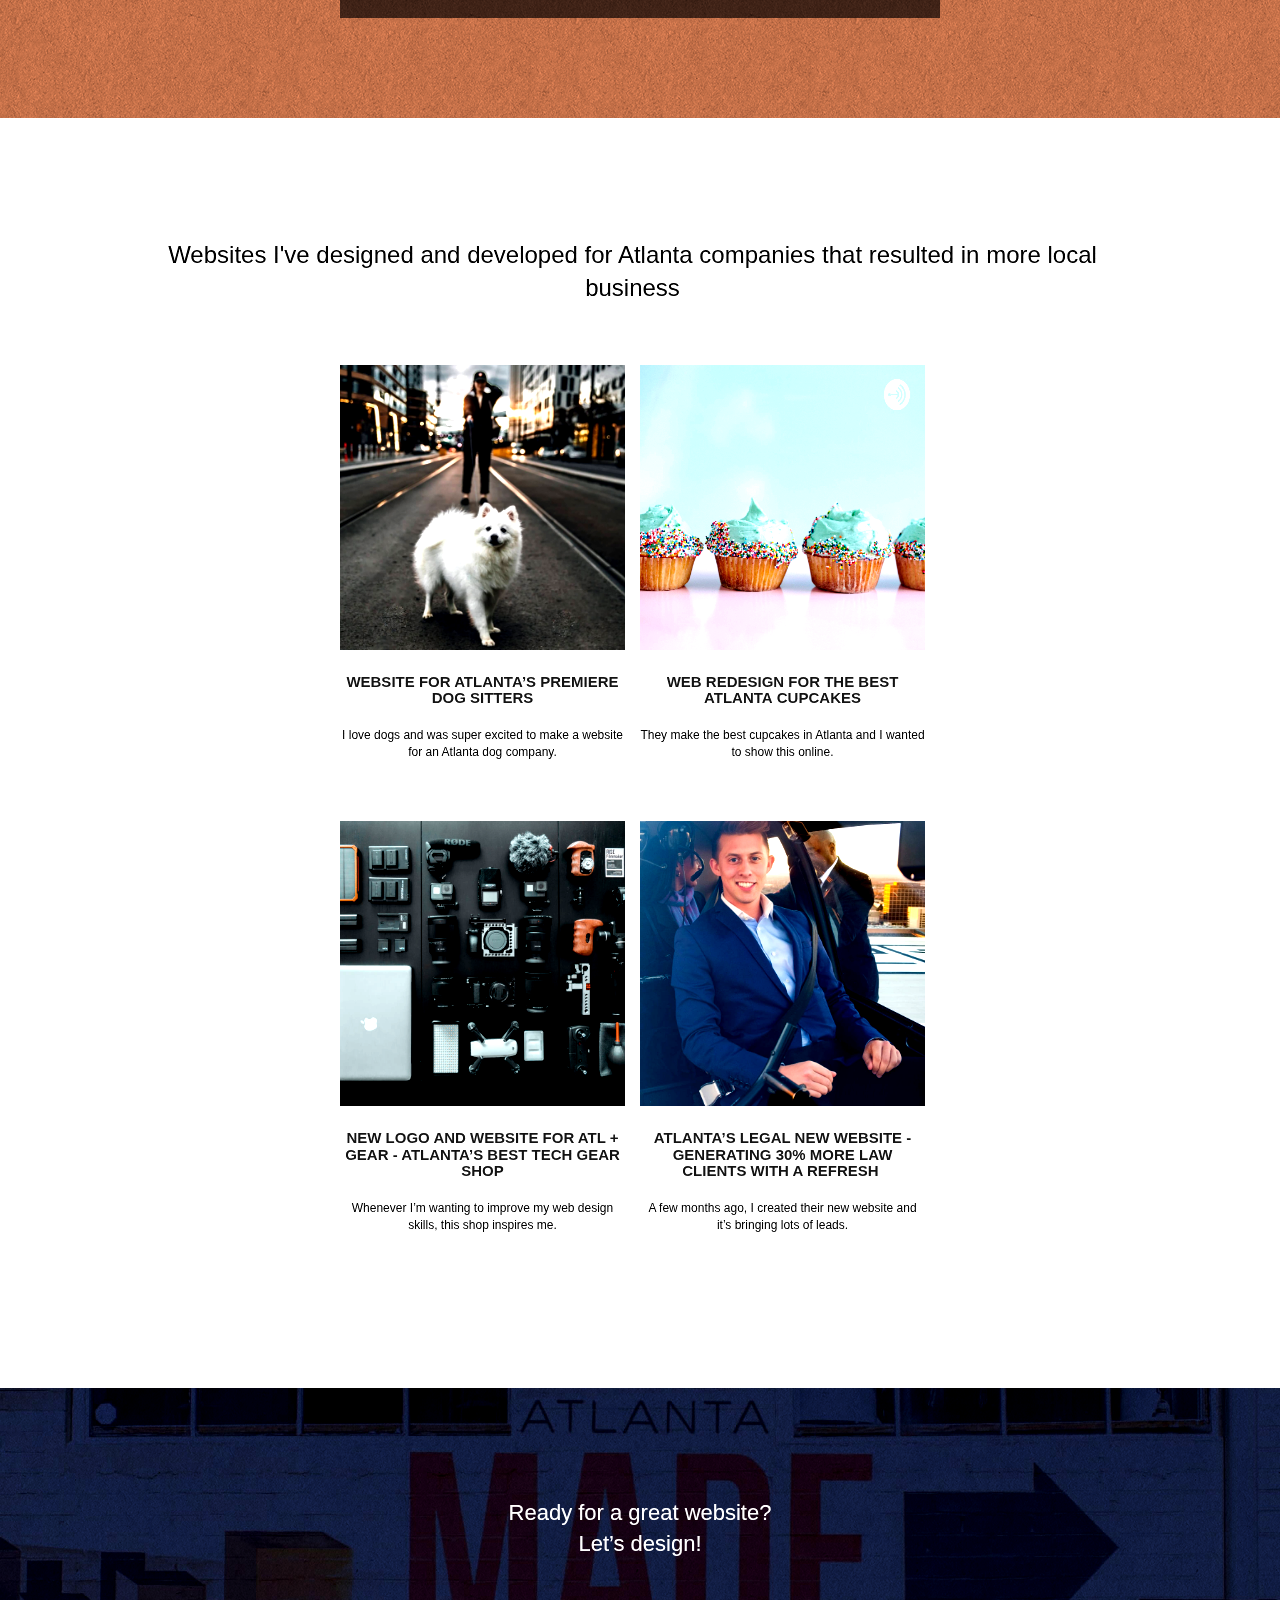
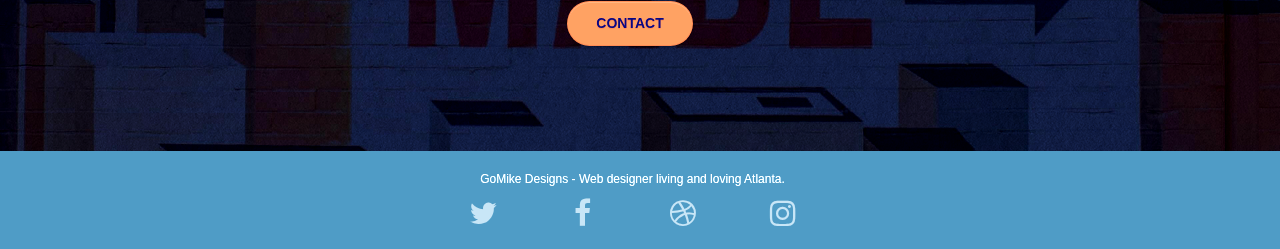
==== commit bd32eae2: "100%" ====
--- a/index.html
+++ b/index.html
@@ -2,15 +2,24 @@
 <html lang="en">
 	<head>
 		<meta charset="utf-8">
-		<meta name="keywords" content="Mike Web Design">
-		<meta name="description" content="I'm Harold and your should hire me to build your website">
+		<meta name="keywords" content="seo, google, website, internet, web design, design agency, design agency, design agency, design agency, design agency, design agency, logo design atlanta">
+		<meta name="description" content="I'm Mike and your should hire me to build your website">
 		<meta name="viewport" content="width=device-width, initial-scale=1.0, viewport-fit=cover">
-		<link rel="shortcut icon" type="image/png" href="favicon.jpg">
-		
-		<link rel="stylesheet" type="text/css" href="./css/bootstrap.css">
-		<link rel="stylesheet" type="text/css" href="style.css">
-		<link rel="stylesheet" type="text/css" href="./css/font-awesome.css">
-		<link rel="stylesheet" type="text/css" href="./css/et-line.css">
+		<link rel="shortcut icon" type="image/webp" href="favicon.webp">
+		<link rel="preload" type="text/css" href="./css/bootstrap.css" as="style" onload="this.onload=null;this.rel='stylesheet'">
+		<noscript><link rel="stylesheet" href="./css/bootstrap.css"></noscript>
+		<link rel="preload" type="text/css" href="style.css" as="style" onload="this.onload=null;this.rel='stylesheet'">
+		<noscript><link rel="stylesheet" href="style.css"></noscript>
+		<link rel="preload" type="text/css" href="./css/font-awesome.css" as="style" onload="this.onload=null;this.rel='stylesheet'">
+		<noscript><link rel="stylesheet" href="./css/font-awesome.css"></noscript>
+		<link rel="preload" type="text/css" href="./css/et-line.css" as="style" onload="this.onload=null;this.rel='stylesheet'">
+		<noscript><link rel="stylesheet" href="./css/et-line.css"></noscript>
+	
+		<script src="./js/jquery-2.1.0.js" defer></script>
+		<script src="./js/bootstrap.js" defer></script>
+		<script src="./js/blocs.js" defer></script>
+		<script src="./js/jquery.touchSwipe.js" defer></script>  
+		<script src="./js/gmaps.js" defer></script>
 
     <title>Best websites and design graphics to help companies become attractive and recongnizable online</title>
 
@@ -23,7 +32,7 @@
 <body>
 <!-- Main container -->
 <div class="page-container">
-	<main role="main" aria-label="main">
+	<main aria-label="main">
     
 <!-- bloc-0 -->
 <div class="bloc bgc-white l-bloc " id="bloc-0" role="navigation" aria-label="main-navigation">
@@ -31,10 +40,10 @@
 		<nav class="navbar row">
 			<div class="navbar-header">
 					<div class="keywords" style="color:#cccccc;font-size:12px;filter: contrast(1.75);">web agency atlanta, web strategy, web design, logo, website, web, internet, logo design</div>
-				<a class="navbar-brand" href="index.html"><img src="img/atlanta web design logo.webp" alt="logo, seo, google, website, internet, web design, design agency" height="40" /></a>
+				<a class="navbar-brand" href="index.html"><img src="img/atlanta_logo.png" alt="logo, seo, google, website, internet, web design, design agency" height="40" /></a>
 					<div class="keywords" style="color:#cccccc;font-size:12px; filter: contrast(1.75);">web agency atlanta, web strategy, web design, logo, website, web, internet, logo design</div>
 
-				<button id="nav-toggle" type="button" class="ui-navbar-toggle navbar-toggle" data-toggle="collapse" data-target=".navbar-1" aria-label="side-bars-navigation" role="navigation">
+				<button id="nav-toggle" type="button" class="ui-navbar-toggle navbar-toggle" data-toggle="collapse" data-target=".navbar-1" aria-label="side-bars-navigation">
 					<span class="sr-only">Toggle navigation</span><span class="icon-bar"></span><span class="icon-bar"></span><span class="icon-bar"></span>
 				</button>
 			</div>
@@ -60,7 +69,7 @@
 	<div class="container bloc-lg">
 		<div class="row tight-width-whitespace">
 			<div class="col-sm-12">
-				<img src="img/atlanta web designer mike.webp" class="center-block image-resize-mode" width="100" alt="atlanta web designer mike,seo, google, website, internet, web design, design agency" />
+				<img src="img/mike_logo.png" class="center-block image-resize-mode" width="100" alt="atlanta web designer mike,seo, google, website, internet, web design, design agency" />
 				<h1 class="text-center hero-bloc-text tc-white ">
 					I'm Mike.
 				</h1>
@@ -155,7 +164,7 @@
 		</div>
 		<div class="row tight-width-whitespace portfolio-row">
 			<div class="col-sm-6">
-				<a href="#" data-lightbox="img/11.jpg" data-gallery-id="gallery-1" data-caption="Website for Atlanta's Premiere dog salon" data-frame="snapshot-lb"><img src="img/11.webp" class="img-responsive portfolio-thumb" alt="premiere Dog Sitters"/></a>
+				<a href="#" data-lightbox="img/11.jpg" data-gallery-id="gallery-1" data-caption="Website for Atlanta's Premiere dog salon" data-frame="snapshot-lb"><img src="img/11.jpg" class="img-responsive portfolio-thumb" alt="premiere Dog Sitters"/></a>
 				<h3 class="mg-md text-center">
 					Website for Atlanta&rsquo;s premiere Dog Sitters
 				</h3>
@@ -164,7 +173,7 @@
 				</p>
 			</div>
 			<div class="col-sm-6">
-				<a href="#" data-lightbox="img/2.jpg" data-gallery-id="gallery-1" data-caption="web redesign for the best cupcakes in Atlanta" data-frame="snapshot-lb"><img src="img/2.webp" class="img-responsive portfolio-thumb" alt="best cupcakes in Atlanta"/></a>
+				<a href="#" data-lightbox="img/2.jpg" data-gallery-id="gallery-1" data-caption="web redesign for the best cupcakes in Atlanta" data-frame="snapshot-lb"><img src="img/2.jpg" class="img-responsive portfolio-thumb" alt="best cupcakes in Atlanta"/></a>
 				<h3 class="mg-md text-center">
 					Web redesign for the best Atlanta&nbsp;cupcakes
 				</h3>
@@ -175,7 +184,7 @@
 		</div>
 		<div class="row tight-width-whitespace portfolio-row">
 			<div class="col-sm-6">
-				<a href="#" data-lightbox="img/3.bmp" data-gallery-id="gallery-1" data-caption="New logo and website for Atlanta's best tech gear shop" data-frame="snapshot-lb"><img src="img/3.webp" class="img-responsive portfolio-thumb" alt="best tech gear shop" /></a>
+				<a href="#" data-lightbox="img/3.bmp" data-gallery-id="gallery-1" data-caption="New logo and website for Atlanta's best tech gear shop" data-frame="snapshot-lb"><img src="img/3.jpg" class="img-responsive portfolio-thumb" alt="best tech gear shop" /></a>
 				<h3 class="mg-md text-center">
 					New logo and website for Atl + Gear - Atlanta&rsquo;s best tech gear shop
 				</h3>
@@ -184,7 +193,7 @@
 				</p>
 			</div>
 			<div class="col-sm-6">
-				<a href="#" data-lightbox="img/4.bmp" data-gallery-id="gallery-1" data-caption="Atlanta's legal website generates 30% more clients after web redesign" data-frame="snapshot-lb"><img src="img/4.webp" class="img-responsive portfolio-thumb" alt="Atlanta's legal website" /></a>
+				<a href="#" data-lightbox="img/4.bmp" data-gallery-id="gallery-1" data-caption="Atlanta's legal website generates 30% more clients after web redesign" data-frame="snapshot-lb"><img src="img/4.jpg" class="img-responsive portfolio-thumb" alt="Atlanta's legal website" /></a>
 				<h3 class="mg-md text-center">
 					Atlanta&rsquo;s legal new website - Generating 30% more law clients with a refresh&nbsp;
 				</h3>
@@ -204,7 +213,7 @@
 			<h2 class="mg-md text-center tc-white">
 				Ready for a great website? <br>Let&rsquo;s design!
 			</h2>
-			<div class="col-sm-12 text-center" role="complementary" arial-label="contact">
+			<div class="col-sm-12 text-center" role="complementary">
 				<a href="page2.html" class="btn btn-atomic-tangerine btn-clean btn-rd btn-lg cta-hero"><strong>Contact</strong></a>
 			</div>
 		</div>
@@ -216,7 +225,7 @@
 <!-- Footer - bloc-8 -->
 <div class="bloc bgc-dark-slate-blue d-bloc" id="bloc-8">
 	<div class="container bloc-sm">
-		<div class="row" aria-label="footer Directories">
+		<div class="row">
 			<div class="col-sm-12">
 				<p class="text-center white">
 					GoMike Designs - Web designer living and loving Atlanta.<br>
@@ -255,11 +264,8 @@
 
 </div>
 <!-- Main container END -->
-<script src=”http://ajax.googleapis.com/ajax/libs/jquery/1.9.1/jquery.min.js"></script>
-<link rel="stylesheet" href="https://maxcdn.bootstrapcdn.com/bootstrap/3.3.7/css/bootstrap.min.css" integrity="sha384-BVYiiSIFeK1dGmJRAkycuHAHRg32OmUcww7on3RYdg4Va+PmSTsz/K68vbdEjh4u" crossorigin="anonymous">
-<script src="./js/blocs.js"></script>
-<script src="./js/jquery.touchSwipe.js"></script>
-<script src="./js/gmaps.js"></script>   
+
+
 
 </body>
 </html>
--- a/style.css
+++ b/style.css
@@ -684,11 +684,6 @@
 }
 
 
-.col-sm-12{
-    margin-left: 200px;
-}
-
-
 .container {
     max-width: 1000px;
 }
@@ -875,12 +870,12 @@
 }
 
 .bg-atlanta-20made-20sign {
-    background-image: url("img/atlanta\ made\ sign-min.webp");
+    background-image: url("img/atlanta_made_sign.jpg");
     
 }
 
 .bg-atlanta-20made-20sign-20orange {
-    background-image: url("img/atlanta\ made\ sign\ orange-min.webp");
+    background-image: url("img/atlanta_orange.jpg");
 }
 
 @media (max-width: 1024px) {
--- a/style.css
+++ b/style.css
@@ -684,11 +684,6 @@
 }
 
 
-.col-sm-12{
-    margin-left: 200px;
-}
-
-
 .container {
     max-width: 1000px;
 }
@@ -875,12 +870,12 @@
 }
 
 .bg-atlanta-20made-20sign {
-    background-image: url("img/atlanta\ made\ sign-min.webp");
+    background-image: url("img/atlanta_made_sign.jpg");
     
 }
 
 .bg-atlanta-20made-20sign-20orange {
-    background-image: url("img/atlanta\ made\ sign\ orange-min.webp");
+    background-image: url("img/atlanta_orange.jpg");
 }
 
 @media (max-width: 1024px) {
